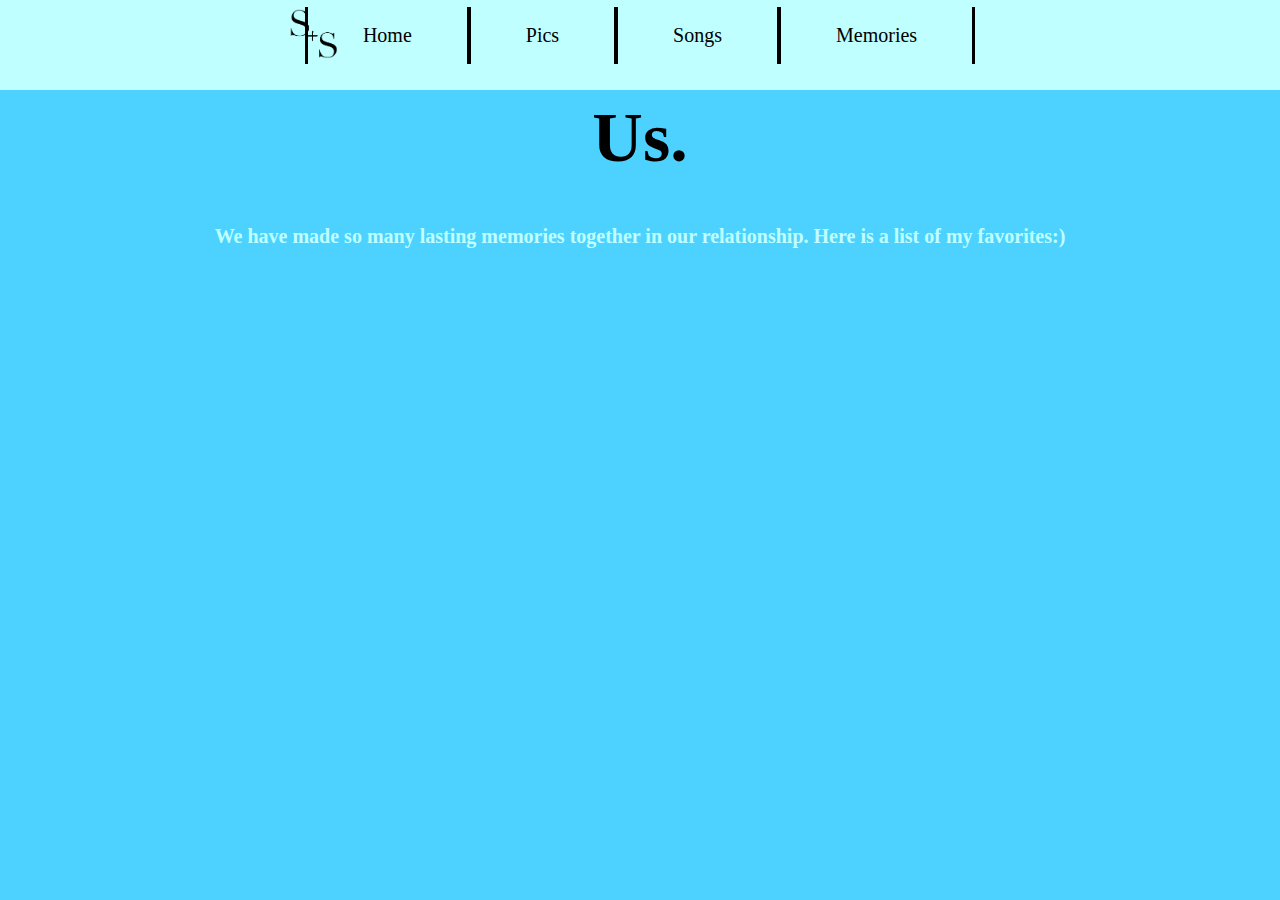
==== memories.html @ ec157038 "Add files via upload" ====
<!DOCTYPE html>
<html>
  <head>
    <link rel="stylesheet" href="styles.css">
    <link rel="apple-touch-icon" sizes="180x180" href="apple-touch-icon.png">
    <link rel="icon" type="image/png" sizes="32x32" href="favicon-32x32.png">
    <link rel="icon" type="image/png" sizes="16x16" href="favicon-16x16.png">
    <link rel="manifest" href="site.webmanifest">
    <link rel="mask-icon" href="safari-pinned-tab.svg" color="#5bbad5">
    <meta name="apple-mobile-web-app-title" content="Us">
    <meta name="application-name" content="Us">
    <meta name="msapplication-TileColor" content="#fcf9f8">
    <meta charset = "utf-8">
    <meta name = "viewport" content="width=device-width, initial-scale=1">
    <title>Memories</title>  
  </head>

  <body>
    <div class="rectangle"></div>
    <img src="Logo.png" class="logo" width="50" height="50"> </image>
    <a name="button" href="index.html">Home</a>
    <a name="button" href="pics.html">Pics</a>
    <a name="button" href="music.html">Songs</a>
    <a name="button" href="memories.html">Memories</a>
    <h1>Us.</h1>
    <h5>We have made so many lasting memories together in our relationship. Here is a list of my favorites:)</h5>
  </body>

</html>
---- styles.css ----
@media only screen and (max-width: 999px){
 .rectangle {
   position: absolute;
   z-index: -1;
   top: 0;
   width: 100%;
   height: 65px;
   background: #bfffff;
}
  body {
   margin: 0;
   background-color: #4dd2ff;
   text-align: center;
}

  @keyframes fadeAnimation{
   from{
     opacity: 0;
   }
   to{
     opacity: 1;
   }
}
  a:link {
   top: 10px;
   left: 30px;
   position: relative;
   color: black;
   border-style: solid;
  
   border-bottom-style: hidden;
   border-top-style: hidden;
   border-right-style: hidden;
   padding: 11px 16px; 
   border-width: 1px;

   text-align: center;
   font-size: 19px;
   text-decoration: none;
   display: inline-block;
}

  a:hover, a:active {
   top: 10px;
   left: 30px;
   position: relative;
   background-color: #4dd2ff;
   color: white;
   border-style: solid;
   
   border-bottom-style: hidden;
   border-top-style: hidden;
   border-right-style: hidden;
   padding: 11px 16px;
   border-width: 1px;
  
   text-align: center;
   font-size: 19px;
   text-decoration: none;
   display: inline-block;
}

 h1 {
   text-align: center;
   color: black;
   font-size: 70px;
}
  h5 {
   position: static;
   text-align: center;
   color: #bfffff;
   font-size: 20px;
   padding-left: 4px;
   padding-right: 4px;
   animation: fadeAnimation .65s ease-in;
}

  a.music {
   left: 5px;
   background-color: #bfffff;
   padding: 10px 20px;
   border-style: hidden;
   color: black;
   border-radius: 55px;
   animation: fadeAnimation 1.5s ease-in;
}

  a.music:hover {
   margin: 2px;
   background-color: #80dfff;
   padding: 10px 20px;
   border-style: hidden;
   color: white;
   border-radius: 55px;
}

  .logo{
   position: absolute;
   width: 40px; 
   height: 40px;
   top: 1.6%;
   left: 3.1%; 
}
}

@media only screen and (min-width: 1000px){
.rectangle {
  position: absolute;
  z-index: -1;
  width: 100%;
  height: 10%;
  top: 0px;
  background: #bfffff;
}

body {
  margin: 0;
  background-color: #4dd2ff;
  text-align: center;
}
h1 {
  color: black;
  font-size: 70px;
}

h5 {
  color: #bfffff;
  font-size: 20px;
  animation: fadeAnimation .4s ease-in;
}
@keyframes fadeAnimation{
   from{
     opacity: 0;
   }
   to{
     opacity: 1;
   }
}
a:link {
  top: 10px;
  margin: -3px;
  position: relative;
  color: black;
  border-style: solid;
  
  border-bottom-style: hidden;
  border-top-style: hidden;
  padding: 17px 55px;
  
  text-align: center;
  font-size: 20px;
  text-decoration: none;
  display: inline-block;
}

a:hover, a:active {
  top: 10px;
  margin: -3px;
  position: relative;
  background-color: #4dd2ff;
  color: white;
  border-style: solid;
  
  border-bottom-style: hidden;
  border-top-style: hidden;
  padding: 17px 55px;
  
  text-align: center;
  font-size: 20px;
  text-decoration: none;
  display: inline-block;
}


a.music {
 margin: 2px;
 background-color: #bfffff;
 padding: 10px 20px;
 border-style: hidden;
 color: black;
 border-radius: 55px;
 animation: fadeAnimation .5s ease-in;
}

a.music:hover {
 margin: 2px;
 background-color: #80dfff;
 padding: 10px 20px;
 border-style: hidden;
 color: white;
 border-radius: 55px;
}
.logo{
 position: absolute;
 top: 1%;
 right: 73.5%; 
}
}
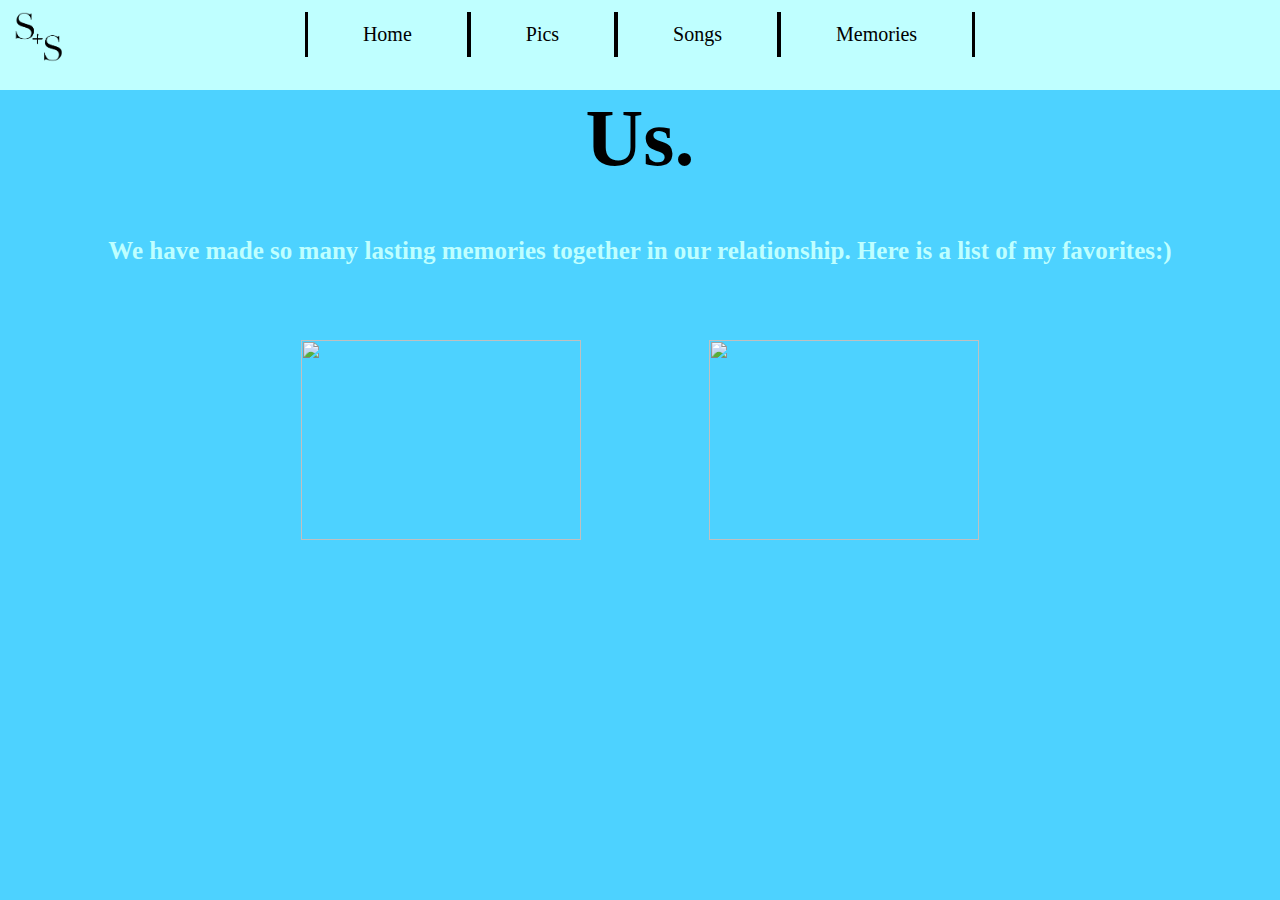
==== commit 0f005231: "Add files via upload" ====
--- a/memories.html
+++ b/memories.html
@@ -18,12 +18,15 @@
   <body>
     <div class="rectangle"></div>
     <img src="Logo.png" class="logo" width="50" height="50"> </image>
-    <a name="button" href="index.html">Home</a>
-    <a name="button" href="pics.html">Pics</a>
-    <a name="button" href="music.html">Songs</a>
-    <a name="button" href="memories.html">Memories</a>
+    <a class="button" href="index.html">Home</a>
+    <a class="button" href="pics.html">Pics</a>
+    <a class="button" href="music.html">Songs</a>
+    <a class="button" href="memories.html">Memories</a>
     <h1>Us.</h1>
     <h5>We have made so many lasting memories together in our relationship. Here is a list of my favorites:)</h5>
+    <a class="card" href="https://docs.google.com/document/d/1msllwdBxLch1_QKz0PLR0zPJLh-A8zLM3Ih3vcI9dIg/edit?usp=sharing"><img src="vday2k19Card.jpg" class="card" width="280" height="200"></a>
+    <a class="card" href="https://docs.google.com/document/d/11IZ2ujEO9v4cDkMTZ8ioUttOs-nQoMrNecEHaIe7Svg"><img src="beachCard.png" class="card" width="270" height="200">
   </body>
+    
 
 </html>--- a/styles.css
+++ b/styles.css
@@ -22,17 +22,14 @@
    }
 }
   a:link {
-   top: 10px;
-   left: 30px;
+   top: 12px;
+   left: 24px;
    position: relative;
    color: black;
-   border-style: solid;
-  
-   border-bottom-style: hidden;
-   border-top-style: hidden;
-   border-right-style: hidden;
-   padding: 11px 16px; 
-   border-width: 1px;
+   border-style: hidden;
+  
+   padding: 10px 16px; 
+   border-width: 2px;
 
    text-align: center;
    font-size: 19px;
@@ -40,19 +37,16 @@
    display: inline-block;
 }
 
-  a:hover, a:active {
-   top: 10px;
-   left: 30px;
+  a:hover, a:active, a:visited {
+   top: 12px;
+   left: 24px;
    position: relative;
    background-color: #4dd2ff;
    color: white;
-   border-style: solid;
+   border-style: hidden;
    
-   border-bottom-style: hidden;
-   border-top-style: hidden;
-   border-right-style: hidden;
-   padding: 11px 16px;
-   border-width: 1px;
+   padding: 10px 16px;
+   border-width: 2px;
   
    text-align: center;
    font-size: 19px;
@@ -76,30 +70,47 @@
 }
 
   a.music {
-   left: 5px;
-   background-color: #bfffff;
-   padding: 10px 20px;
-   border-style: hidden;
-   color: black;
-   border-radius: 55px;
-   animation: fadeAnimation 1.5s ease-in;
+    left: 0px;
+    background-color: #bfffff;
+    padding: 10px 20px;
+    border-style: hidden;
+    color: black;
+    border-radius: 55px;
+    animation: fadeAnimation 1.2s ease-in;
 }
 
   a.music:hover {
-   margin: 2px;
-   background-color: #80dfff;
-   padding: 10px 20px;
-   border-style: hidden;
-   color: white;
-   border-radius: 55px;
+    margin: 2px;
+    background-color: #80dfff;
+    padding: 10px 20px;
+    border-style: hidden;
+    color: white;
+    border-radius: 55px;
+}
+
+  a.album{
+    left: 0px;
+}
+
+ a.card{
+   border-style: hidden;
+}
+  img.albumPhoto{
+    width: 280px;
+    height: 370px;
+    animation: fadeAnimation .85s ease-in;
+}
+  img.card {
+    padding: 10px;
+    animation: fadeAnimation .85s ease-in;
 }
 
   .logo{
-   position: absolute;
-   width: 40px; 
-   height: 40px;
-   top: 1.6%;
-   left: 3.1%; 
+    position: absolute;
+    width: 40px; 
+    height: 40px;
+    top: 1.7%;
+    left: 3%; 
 }
 }
 
@@ -120,14 +131,15 @@
 }
 h1 {
   color: black;
-  font-size: 70px;
+  font-size: 80px;
 }
 
 h5 {
   color: #bfffff;
-  font-size: 20px;
+  font-size: 25px;
   animation: fadeAnimation .4s ease-in;
 }
+
 @keyframes fadeAnimation{
    from{
      opacity: 0;
@@ -137,7 +149,7 @@
    }
 }
 a:link {
-  top: 10px;
+  top: 15px;
   margin: -3px;
   position: relative;
   color: black;
@@ -145,7 +157,7 @@
   
   border-bottom-style: hidden;
   border-top-style: hidden;
-  padding: 17px 55px;
+  padding: 11px 55px;
   
   text-align: center;
   font-size: 20px;
@@ -153,24 +165,40 @@
   display: inline-block;
 }
 
-a:hover, a:active {
-  top: 10px;
+a:hover, a:active, a:visited {
+  top: 15px;
   margin: -3px;
   position: relative;
   background-color: #4dd2ff;
-  color: white;
+  color: black;
   border-style: solid;
   
   border-bottom-style: hidden;
   border-top-style: hidden;
-  padding: 17px 55px;
+  padding: 11px 55px;
   
   text-align: center;
   font-size: 20px;
   text-decoration: none;
   display: inline-block;
 }
-
+img.albumPhoto {
+ width: 280px;
+ height: 370px;
+ animation: fadeAnimation .85s ease-in;
+}
+
+img.card {
+ padding: 10px;
+ animation: fadeAnimation .85s ease-in;
+}
+
+a.album{
+ border-style: hidden;
+}
+a.card{
+   border-style: hidden;
+}
 
 a.music {
  margin: 2px;
@@ -192,7 +220,7 @@
 }
 .logo{
  position: absolute;
- top: 1%;
- right: 73.5%; 
+ top: 1.3%;
+ right: 95%; 
 }
 }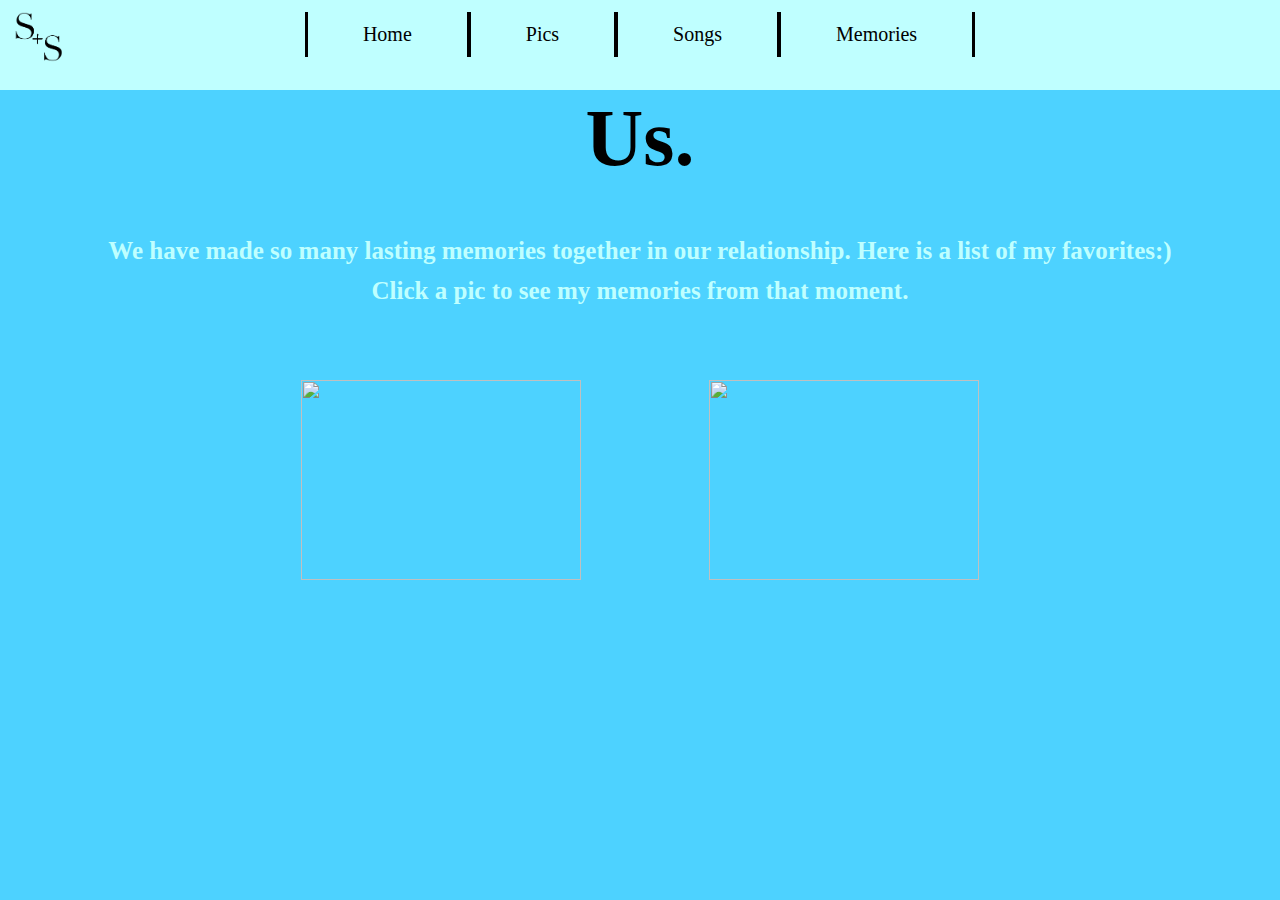
==== commit af166922: "Add files via upload" ====
--- a/memories.html
+++ b/memories.html
@@ -24,8 +24,9 @@
     <a class="button" href="memories.html">Memories</a>
     <h1>Us.</h1>
     <h5>We have made so many lasting memories together in our relationship. Here is a list of my favorites:)</h5>
+    <h5 class="memoriesHeading">Click a pic to see my memories from that moment.</h5>
     <a class="card" href="https://docs.google.com/document/d/1msllwdBxLch1_QKz0PLR0zPJLh-A8zLM3Ih3vcI9dIg/edit?usp=sharing"><img src="vday2k19Card.jpg" class="card" width="280" height="200"></a>
-    <a class="card" href="https://docs.google.com/document/d/11IZ2ujEO9v4cDkMTZ8ioUttOs-nQoMrNecEHaIe7Svg"><img src="beachCard.png" class="card" width="270" height="200">
+    <a class="card" href="https://docs.google.com/document/d/11IZ2ujEO9v4cDkMTZ8ioUttOs-nQoMrNecEHaIe7Svg"><img src="beachCard.jpg" class="card" width="270" height="200">
   </body>
     
 
--- a/styles.css
+++ b/styles.css
@@ -21,7 +21,7 @@
      opacity: 1;
    }
 }
-  a:link {
+  a:link, a:visited {
    top: 12px;
    left: 24px;
    position: relative;
@@ -37,7 +37,7 @@
    display: inline-block;
 }
 
-  a:hover, a:active, a:visited {
+  a:hover {
    top: 12px;
    left: 24px;
    position: relative;
@@ -64,9 +64,47 @@
    text-align: center;
    color: #bfffff;
    font-size: 20px;
-   padding-left: 4px;
-   padding-right: 4px;
+   margin-left: 5px;
+   margin-right: 5px;
    animation: fadeAnimation .65s ease-in;
+}
+  h5.picHeading {
+    position: static;
+    text-align: center;
+    font-size: 16px;
+    margin-top: 0px;
+    margin-left: 15px;
+    margin-right: 15px;
+    margin-bottom: -8px;
+}
+  h5.quoteTitle{
+    position: static;
+    text-align: center;
+    color: #bfffff;
+    font-size: 27px;
+    padding-top: 20px;
+    padding-left: 4px;
+    padding-right: 4px;
+    animation: fadeAnimation .75s ease-in;
+    line-height: 1%;
+    margin-top: 45px;
+}
+  h5.quote{
+    position: static;
+    text-align: center;
+    color: #bfffff;
+    font-size: 20px;
+    padding-left: 4px;
+    padding-right: 4px;
+    animation: fadeAnimation .85s ease-in;
+    margin-top: -15px;
+}
+  h5.memoriesHeading{
+    position: static;
+    text-align: center;
+    font-size: 16px;
+    margin-top: -3px;
+    margin-bottom: -17px;
 }
 
   a.music {
@@ -93,6 +131,7 @@
 }
 
  a.card{
+   left: 0px;
    border-style: hidden;
 }
   img.albumPhoto{
@@ -139,6 +178,36 @@
   font-size: 25px;
   animation: fadeAnimation .4s ease-in;
 }
+h5.quoteTitle{
+   position: static;
+   text-align: center;
+   color: #bfffff;
+   padding-top: 50px;
+   padding-left: 4px;
+   padding-right: 4px;
+   animation: fadeAnimation .75s ease-in;
+}
+
+h5.quote{
+   position: static;
+   text-align: center;
+   color: #bfffff;
+   padding-left: 4px;
+   padding-right: 4px;
+   animation: fadeAnimation .85s ease-in;
+}
+
+h5.picHeading {
+  position: static;
+  text-align: center;
+  margin-top: -30px;
+}
+
+  h5.memoriesHeading{
+    position: static;
+    text-align: center;
+    margin-top: -30px;
+}
 
 @keyframes fadeAnimation{
    from{
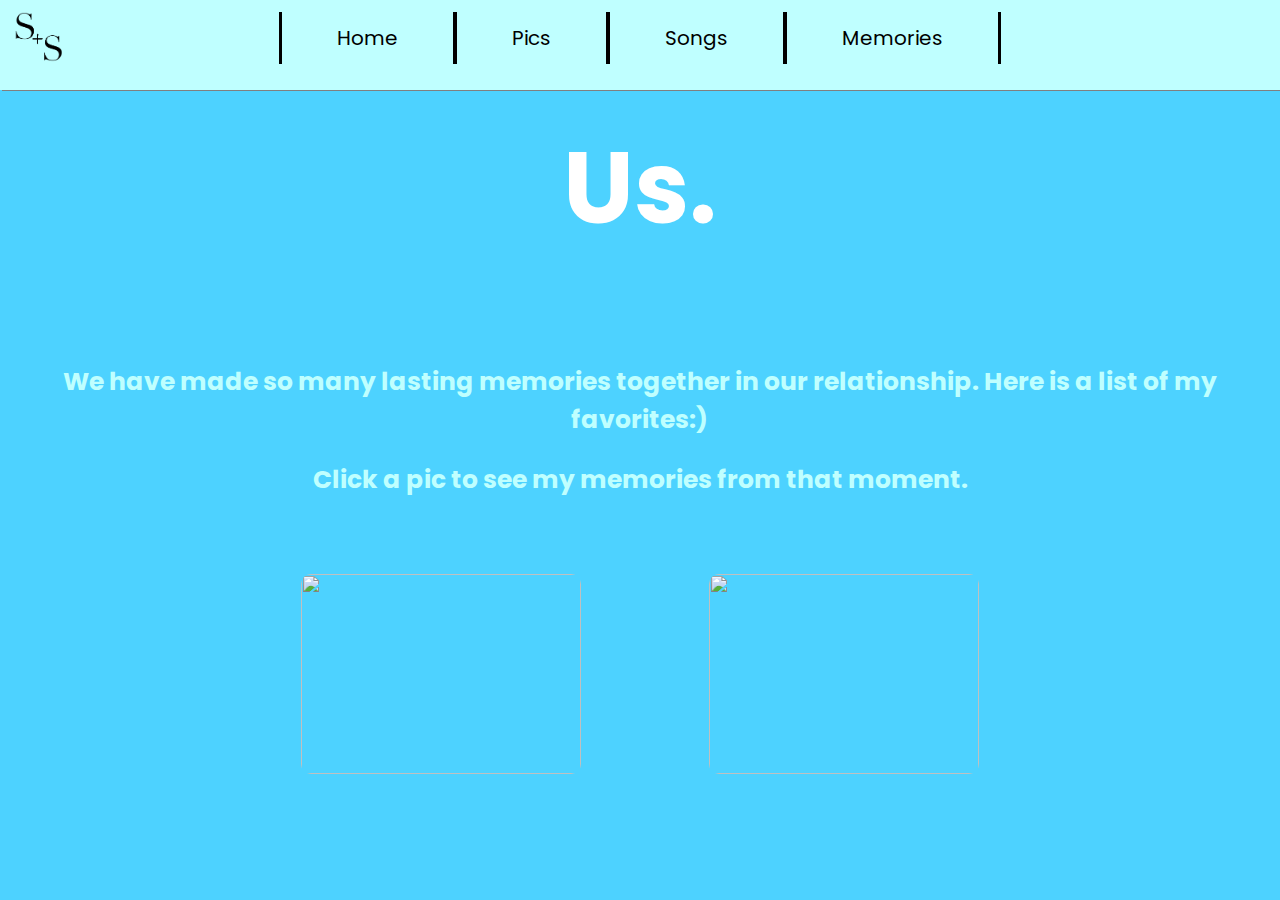
==== commit f6f200ba: "Add files via upload" ====
--- a/memories.html
+++ b/memories.html
@@ -10,6 +10,7 @@
     <meta name="apple-mobile-web-app-title" content="Us">
     <meta name="application-name" content="Us">
     <meta name="msapplication-TileColor" content="#fcf9f8">
+    <link href="https://fonts.googleapis.com/css?family=Poppins" rel="stylesheet">
     <meta charset = "utf-8">
     <meta name = "viewport" content="width=device-width, initial-scale=1">
     <title>Memories</title>  
@@ -22,11 +23,14 @@
     <a class="button" href="pics.html">Pics</a>
     <a class="button" href="music.html">Songs</a>
     <a class="button" href="memories.html">Memories</a>
+    <img src="banner.jpg" class="mobileBanner">
     <h1>Us.</h1>
+    <div class="memoriesPageCard"></div>
     <h5>We have made so many lasting memories together in our relationship. Here is a list of my favorites:)</h5>
+    <hr class="divider"></hr>
     <h5 class="memoriesHeading">Click a pic to see my memories from that moment.</h5>
-    <a class="card" href="https://docs.google.com/document/d/1msllwdBxLch1_QKz0PLR0zPJLh-A8zLM3Ih3vcI9dIg/edit?usp=sharing"><img src="vday2k19Card.jpg" class="card" width="280" height="200"></a>
-    <a class="card" href="https://docs.google.com/document/d/11IZ2ujEO9v4cDkMTZ8ioUttOs-nQoMrNecEHaIe7Svg"><img src="beachCard.jpg" class="card" width="270" height="200">
+    <a class="card" href="https://www.dropbox.com/s/odoih5wt3suzczx/ValentinesDay2019.JPG?dl=0"><img src="vday2k19Card.jpg" class="card" width="280" height="200"></a>
+    <a class="card" href="https://www.dropbox.com/s/7hbrnc2okn905uv/Beach.jpg?dl=0"><img src="beachCard.jpg" class="card" width="270" height="200">
   </body>
     
 
--- a/styles.css
+++ b/styles.css
@@ -1,15 +1,52 @@
 @media only screen and (max-width: 999px){
  .rectangle {
+   position: fixed;
+   top: 10px;
+   z-index: 1;
+   width: 100%;
+   height: 45px;
+   background: #ffffff;
+   margin-bottom: -65px;
+}
+  hr.divider {
+   position: relative;
+   background-color: black;
+   width: 85%; 
+
+}    
+  div.pageCard {
+    position: absolute;
+    margin-top: -25px;
+    background-color: white;
+    z-index: -1;
+    width: 100%;
+    height: 100%;
+}
+  div.picsPageCard {
    position: absolute;
+   margin-top: -20px;
+   background-color: white;
    z-index: -1;
-   top: 0;
    width: 100%;
-   height: 65px;
-   background: #bfffff;
-}
-  body {
+   height: 200%;
+}
+  div.memoriesPageCard{
+   position: absolute;
+   margin-top: -20px;
+   background-color: white;
+   z-index: -1;
+   width: 100%;
+   height: 105%;
+}
+
+html {
+ height: 100%;
+}
+   body {
+   font-family: 'Poppins';
+   min-height: 100%;
    margin: 0;
-   background-color: #4dd2ff;
+   background-color: white;
    text-align: center;
 }
 
@@ -22,50 +59,66 @@
    }
 }
   a:link, a:visited {
-   top: 12px;
-   left: 24px;
-   position: relative;
+   z-index: 1;
+   top: 7px;
+   left: 27px;
+   position: sticky;
+   position: -webkit-sticky; /* Safari */
    color: black;
    border-style: hidden;
-  
-   padding: 10px 16px; 
-   border-width: 2px;
-
-   text-align: center;
-   font-size: 19px;
+   padding: 10px 10px; 
+   text-align: center;
+   font-size: 18px;
    text-decoration: none;
    display: inline-block;
 }
 
   a:hover {
-   top: 12px;
-   left: 24px;
-   position: relative;
-   background-color: #4dd2ff;
-   color: white;
+   z-index: 1;
+   top: 7px;
+   left: 27px;
+   position: sticky;
+   position: -webkit-sticky; /* Safari */
+   color: black;
    border-style: hidden;
-   
-   padding: 10px 16px;
-   border-width: 2px;
-  
-   text-align: center;
-   font-size: 19px;
+   padding: 10px 10px; 
+   text-align: center;
+   font-size: 20px;
    text-decoration: none;
    display: inline-block;
 }
 
  h1 {
    text-align: center;
-   color: black;
-   font-size: 70px;
-}
+   z-index: -6;
+   color: white;
+   margin-top: -160px;
+   margin-bottom: 80px;
+   font-size: 80px;
+   animation: fadeAnimation .55s ease-in;
+}
+
+  img.mobileBanner{
+    z-index: -6;
+    position: -webkit-sticky; /* Safari */
+    position: sticky;
+    top: 0;
+    margin-top: -60px;
+    width: 100%;
+    height: 230px;
+    animation: fadeAnimation .55s ease-in;
+}
+
+  img.desktopBanner{
+    display: none;
+  }
   h5 {
    position: static;
    text-align: center;
-   color: #bfffff;
-   font-size: 20px;
-   margin-left: 5px;
-   margin-right: 5px;
+   color: black;
+   font-size: 24px;
+   margin-left: 45px;
+   margin-right: 45px;
    animation: fadeAnimation .65s ease-in;
 }
   h5.picHeading {
@@ -73,14 +126,14 @@
     text-align: center;
     font-size: 16px;
     margin-top: 0px;
-    margin-left: 15px;
-    margin-right: 15px;
-    margin-bottom: -8px;
+    margin-left: 40px;
+    margin-right: 40px;
+    margin-bottom: 5px;
+    animation: fadeAnimation .85s ease-in;
 }
   h5.quoteTitle{
     position: static;
     text-align: center;
-    color: #bfffff;
     font-size: 27px;
     padding-top: 20px;
     padding-left: 4px;
@@ -92,7 +145,6 @@
   h5.quote{
     position: static;
     text-align: center;
-    color: #bfffff;
     font-size: 20px;
     padding-left: 4px;
     padding-right: 4px;
@@ -103,23 +155,26 @@
     position: static;
     text-align: center;
     font-size: 16px;
-    margin-top: -3px;
-    margin-bottom: -17px;
+    margin-left: 40px;
+    margin-right: 40px;
+    margin-top: 40px;
+    margin-bottom: -5px;
+    animation: fadeAnimation .75s ease-in;
 }
 
   a.music {
     left: 0px;
-    background-color: #bfffff;
+    background-color: #eaecef;
     padding: 10px 20px;
     border-style: hidden;
     color: black;
     border-radius: 55px;
-    animation: fadeAnimation 1.2s ease-in;
+    animation: fadeAnimation 1.1s ease-in;
 }
 
   a.music:hover {
     margin: 2px;
-    background-color: #80dfff;
+    background-color: #e0e2e5;
     padding: 10px 20px;
     border-style: hidden;
     color: white;
@@ -137,19 +192,26 @@
   img.albumPhoto{
     width: 280px;
     height: 370px;
-    animation: fadeAnimation .85s ease-in;
+    border-radius: 4px;
+    box-shadow: 0 4px 8px 0 rgba(0, 0, 0, 0.2), 0 6px 20px 0 rgba(0, 0, 0, 0.19);
+    animation: fadeAnimation 1.0s ease-in;
 }
   img.card {
     padding: 10px;
-    animation: fadeAnimation .85s ease-in;
+    border-radius: 18px;
+    box-shadow: 0 4px 8px 0 rgba(0, 0, 0, 0.2), 0 6px 20px 0 rgba(0, 0, 0, 0.19);
+    animation: fadeAnimation 1.0s ease-in;
 }
 
   .logo{
-    position: absolute;
-    width: 40px; 
-    height: 40px;
-    top: 1.7%;
-    left: 3%; 
+    position: sticky;
+    position: -webkit-sticky; /* Safari */
+    z-index: 1;
+    width: 35px; 
+    height: 35px;
+    margin-top: 0px;
+    margin-left: -20px;
+    top: 14px;
 }
 }
 
@@ -161,16 +223,37 @@
   height: 10%;
   top: 0px;
   background: #bfffff;
+  box-shadow: 2px 1px grey;
 }
 
 body {
+  font-family: 'Poppins';
   margin: 0;
   background-color: #4dd2ff;
   text-align: center;
 }
 h1 {
-  color: black;
-  font-size: 80px;
+  color: white;
+  font-size: 100px;
+  margin-bottom: 100px;
+}
+  hr.divider {
+   visibility: hidden;
+}
+
+img.mobileBanner{
+ position: static; 
+ z-index: -1;
+ display: none;
+}
+
+img.desktopBanner{
+ visibility: hidden;
+ z-index: -1;
+ margin-top: 37px;
+ margin-bottom: -250px;
+ width: 100%;
+ height: 250px;
 }
 
 h5 {
@@ -182,7 +265,7 @@
    position: static;
    text-align: center;
    color: #bfffff;
-   padding-top: 50px;
+   padding-top: 60px;
    padding-left: 4px;
    padding-right: 4px;
    animation: fadeAnimation .75s ease-in;
@@ -191,12 +274,16 @@
 h5.quote{
    position: static;
    text-align: center;
+   margin-top: -20px;
    color: #bfffff;
    padding-left: 4px;
    padding-right: 4px;
    animation: fadeAnimation .85s ease-in;
 }
-
+h5.bottomText {
+   margin-top: 100px;
+   animation: fadeAnimation .95s ease-in;
+}
 h5.picHeading {
   position: static;
   text-align: center;
@@ -254,11 +341,14 @@
 img.albumPhoto {
  width: 280px;
  height: 370px;
+ border-radius: 4px;
+ margin-bottom: 100px;
  animation: fadeAnimation .85s ease-in;
 }
 
 img.card {
  padding: 10px;
+ border-radius: 20px;
  animation: fadeAnimation .85s ease-in;
 }
 
@@ -266,7 +356,7 @@
  border-style: hidden;
 }
 a.card{
-   border-style: hidden;
+ border-style: hidden;
 }
 
 a.music {
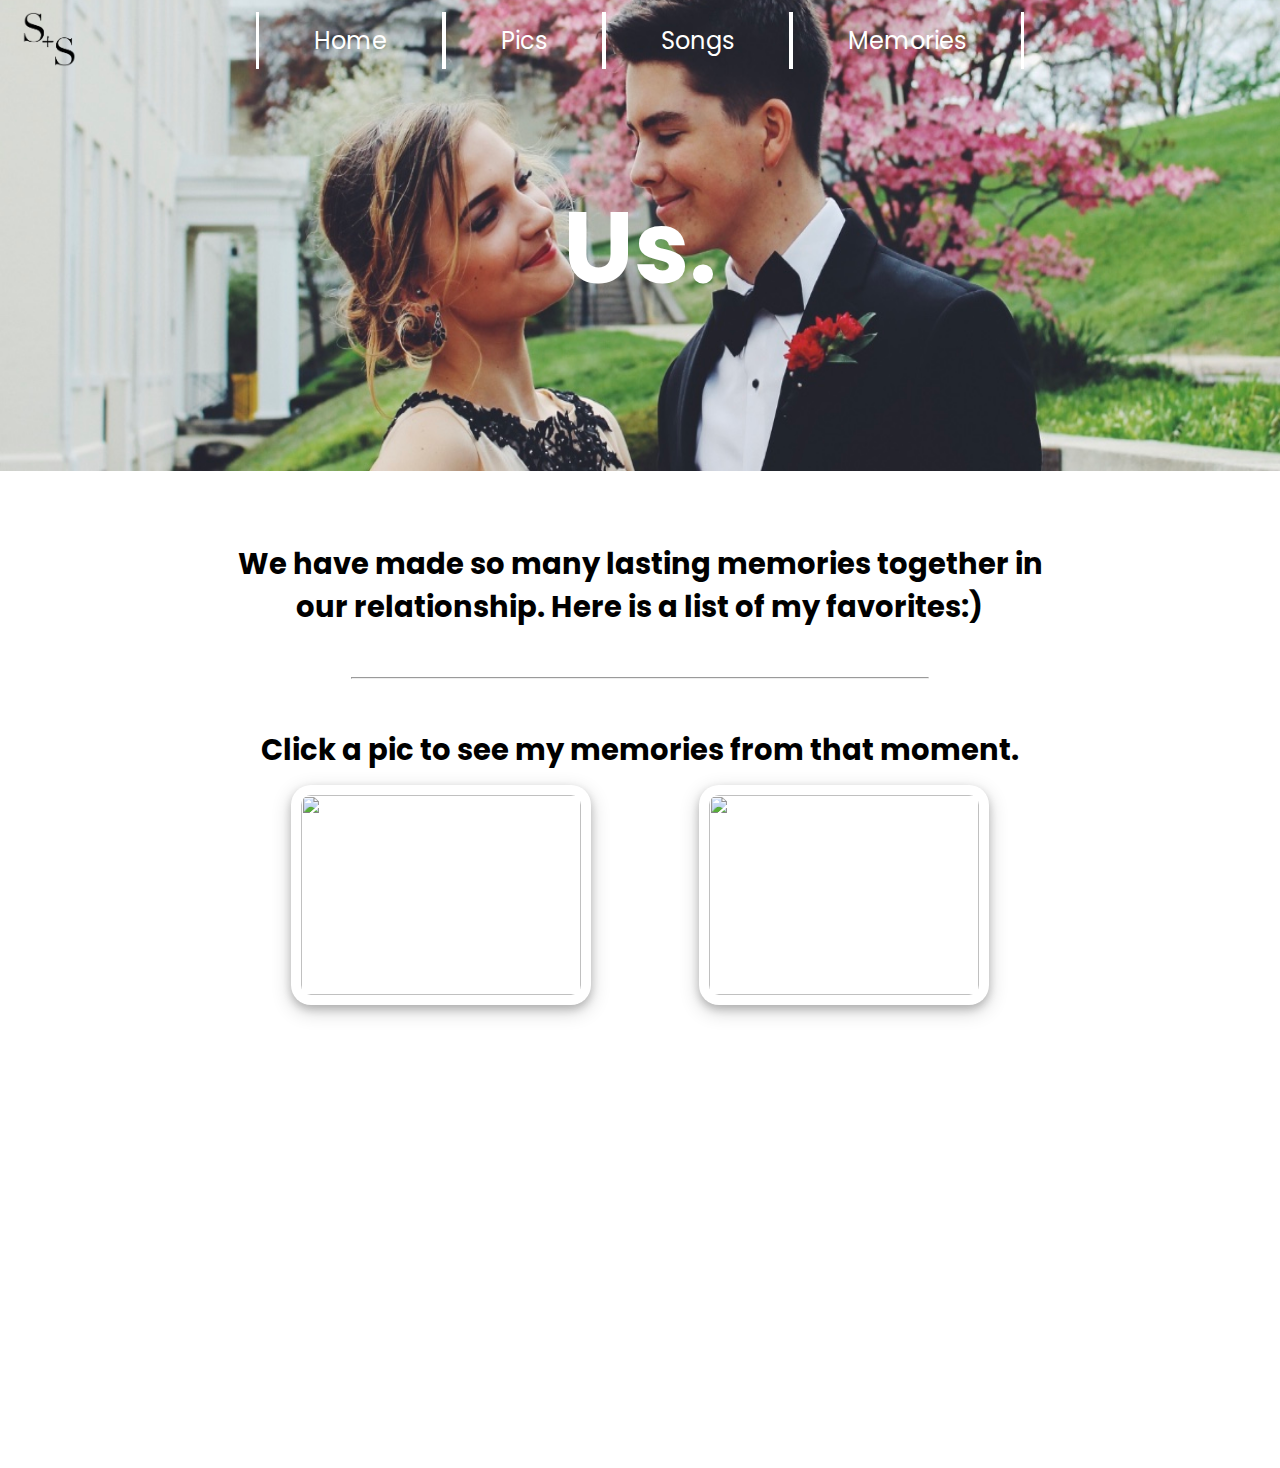
==== commit f40a3d86: "Add files via upload" ====
--- a/memories.html
+++ b/memories.html
@@ -24,6 +24,7 @@
     <a class="button" href="music.html">Songs</a>
     <a class="button" href="memories.html">Memories</a>
     <img src="banner.jpg" class="mobileBanner">
+    <img src="desktopBanner.jpg" class="desktopBanner">
     <h1>Us.</h1>
     <div class="memoriesPageCard"></div>
     <h5>We have made so many lasting memories together in our relationship. Here is a list of my favorites:)</h5>
--- a/styles.css
+++ b/styles.css
@@ -1,10 +1,11 @@
 @media only screen and (max-width: 999px){
  .rectangle {
-   position: fixed;
+   position: sticky;
+   position: -webkit-sticky; /* Safari */
    top: 10px;
-   z-index: 1;
+   z-index: -1;
    width: 100%;
-   height: 45px;
+   height: 55px;
    background: #ffffff;
    margin-bottom: -65px;
 }
@@ -60,7 +61,7 @@
 }
   a:link, a:visited {
    z-index: 1;
-   top: 7px;
+   top: 13px;
    left: 27px;
    position: sticky;
    position: -webkit-sticky; /* Safari */
@@ -75,7 +76,7 @@
 
   a:hover {
    z-index: 1;
-   top: 7px;
+   top: 10px;
    left: 27px;
    position: sticky;
    position: -webkit-sticky; /* Safari */
@@ -92,20 +93,20 @@
    text-align: center;
    z-index: -6;
    color: white;
-   margin-top: -160px;
-   margin-bottom: 80px;
+   margin-top: -180px;
+   margin-bottom: 90px;
    font-size: 80px;
    animation: fadeAnimation .55s ease-in;
 }
 
   img.mobileBanner{
     z-index: -6;
+    position: sticky;
     position: -webkit-sticky; /* Safari */
-    position: sticky;
     top: 0;
     margin-top: -60px;
     width: 100%;
-    height: 230px;
+    height: 290px;
     animation: fadeAnimation .55s ease-in;
 }
 
@@ -113,6 +114,7 @@
     display: none;
   }
   h5 {
+   z-index: 1;
    position: static;
    text-align: center;
    color: black;
@@ -211,61 +213,65 @@
     height: 35px;
     margin-top: 0px;
     margin-left: -20px;
-    top: 14px;
+    top: 18px;
 }
 }
 
 @media only screen and (min-width: 1000px){
 .rectangle {
   position: absolute;
-  z-index: -1;
+  opacity: 0;
+  z-index: 0;
   width: 100%;
   height: 10%;
-  top: 0px;
-  background: #bfffff;
+  top: 20px;
+  background: white;
   box-shadow: 2px 1px grey;
 }
 
 body {
   font-family: 'Poppins';
   margin: 0;
-  background-color: #4dd2ff;
+  background-color: white;
   text-align: center;
 }
 h1 {
   color: white;
   font-size: 100px;
-  margin-bottom: 100px;
+  margin-top: -55px;
+  margin-bottom: 220px;
 }
   hr.divider {
-   visibility: hidden;
+   position: relative;
+   background-color: black;
+   width: 45%; 
 }
 
 img.mobileBanner{
- position: static; 
  z-index: -1;
  display: none;
 }
 
 img.desktopBanner{
- visibility: hidden;
+ position: sticky;
  z-index: -1;
- margin-top: 37px;
+ margin-top: -100px;
  margin-bottom: -250px;
  width: 100%;
- height: 250px;
+ height: 520px;
 }
 
 h5 {
-  color: #bfffff;
-  font-size: 25px;
+  color: black;
+  font-size: 29px;
+  margin-right: 220px;
+  margin-left: 220px;
   animation: fadeAnimation .4s ease-in;
 }
 h5.quoteTitle{
    position: static;
    text-align: center;
-   color: #bfffff;
-   padding-top: 60px;
+   color: black;
    padding-left: 4px;
    padding-right: 4px;
    animation: fadeAnimation .75s ease-in;
@@ -275,7 +281,7 @@
    position: static;
    text-align: center;
    margin-top: -20px;
-   color: #bfffff;
+   color: black;
    padding-left: 4px;
    padding-right: 4px;
    animation: fadeAnimation .85s ease-in;
@@ -293,7 +299,8 @@
   h5.memoriesHeading{
     position: static;
     text-align: center;
-    margin-top: -30px;
+    margin-top: 50px;
+    margin-bottom: -10px;
 }
 
 @keyframes fadeAnimation{
@@ -308,7 +315,23 @@
   top: 15px;
   margin: -3px;
   position: relative;
-  color: black;
+  color: white;
+  border-style: solid;
+  border-bottom-style: hidden;
+  border-top-style: hidden;
+  padding: 11px 55px;
+  
+  text-align: center;
+  font-size: 24px;
+  text-decoration: none;
+  display: inline-block;
+}
+
+a:hover, a:active, a:visited {
+  top: 15px;
+  margin: -3px;
+  position: relative;
+  color: white;
   border-style: solid;
   
   border-bottom-style: hidden;
@@ -316,25 +339,7 @@
   padding: 11px 55px;
   
   text-align: center;
-  font-size: 20px;
-  text-decoration: none;
-  display: inline-block;
-}
-
-a:hover, a:active, a:visited {
-  top: 15px;
-  margin: -3px;
-  position: relative;
-  background-color: #4dd2ff;
-  color: black;
-  border-style: solid;
-  
-  border-bottom-style: hidden;
-  border-top-style: hidden;
-  padding: 11px 55px;
-  
-  text-align: center;
-  font-size: 20px;
+  font-size: 27px;
   text-decoration: none;
   display: inline-block;
 }
@@ -342,6 +347,7 @@
  width: 280px;
  height: 370px;
  border-radius: 4px;
+ box-shadow: 0 4px 8px 0 rgba(0, 0, 0, 0.2), 0 6px 20px 0 rgba(0, 0, 0, 0.19);
  margin-bottom: 100px;
  animation: fadeAnimation .85s ease-in;
 }
@@ -349,6 +355,7 @@
 img.card {
  padding: 10px;
  border-radius: 20px;
+ box-shadow: 0 4px 8px 0 rgba(0, 0, 0, 0.2), 0 6px 20px 0 rgba(0, 0, 0, 0.19);
  animation: fadeAnimation .85s ease-in;
 }
 
@@ -361,7 +368,7 @@
 
 a.music {
  margin: 2px;
- background-color: #bfffff;
+ background-color: #eaecef;
  padding: 10px 20px;
  border-style: hidden;
  color: black;
@@ -371,7 +378,7 @@
 
 a.music:hover {
  margin: 2px;
- background-color: #80dfff;
+ background-color: #eeecef;
  padding: 10px 20px;
  border-style: hidden;
  color: white;
@@ -379,7 +386,34 @@
 }
 .logo{
  position: absolute;
- top: 1.3%;
- right: 95%; 
+ width: 55px; 
+ height: 55px;
+ top: 12px;
+ left: 22px; 
+}
+
+div.pageCard {
+    position: absolute;
+    margin-top: -25px;
+    background-color: white;
+    z-index: -1;
+    width: 100%;
+    height: 100%;
+}
+  div.picsPageCard {
+   position: absolute;
+   margin-top: -20px;
+   background-color: white;
+   z-index: -1;
+   width: 100%;
+   height: 200%;
+}
+  div.memoriesPageCard{
+   position: absolute;
+   margin-top: -20px;
+   background-color: white;
+   z-index: -1;
+   width: 100%;
+   height: 105%;
 }
 }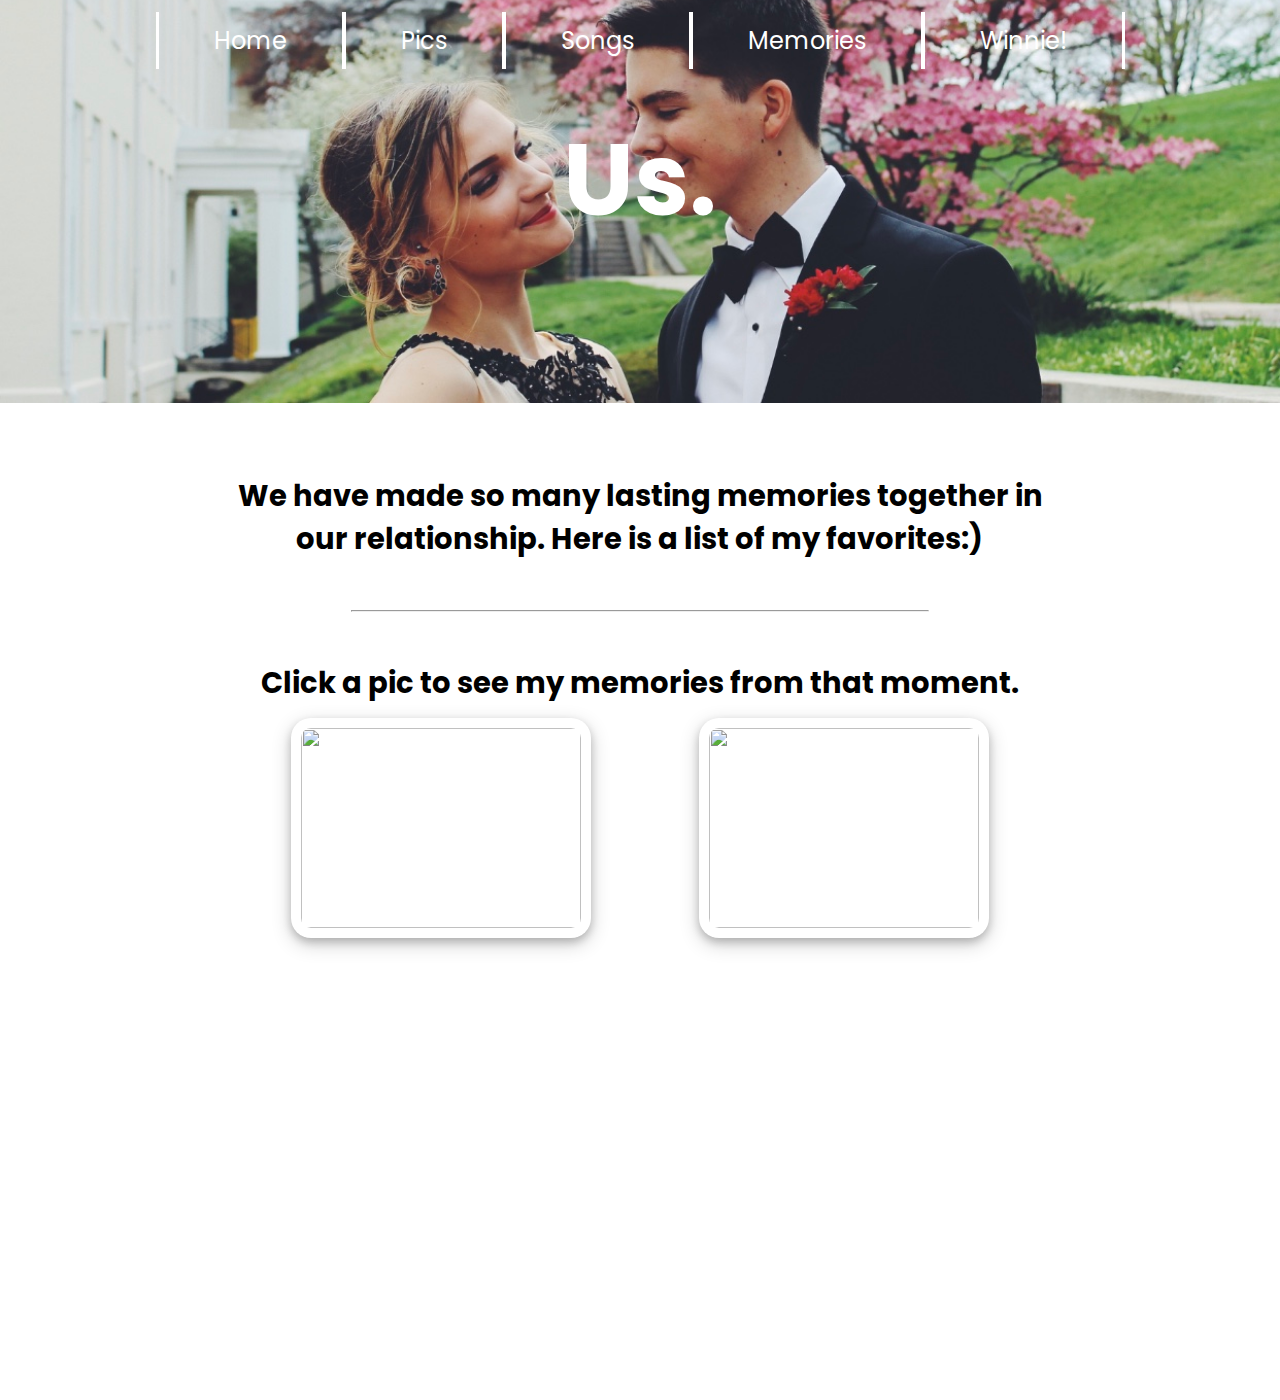
==== commit 542426c7: "Add files via upload" ====
--- a/memories.html
+++ b/memories.html
@@ -18,11 +18,11 @@
 
   <body>
     <div class="rectangle"></div>
-    <img src="Logo.png" class="logo" width="50" height="50"> </image>
     <a class="button" href="index.html">Home</a>
     <a class="button" href="pics.html">Pics</a>
     <a class="button" href="music.html">Songs</a>
     <a class="button" href="memories.html">Memories</a>
+    <a name="button" href="winnie.html">Winnie!</a>
     <img src="banner.jpg" class="mobileBanner">
     <img src="desktopBanner.jpg" class="desktopBanner">
     <h1>Us.</h1>
@@ -30,8 +30,8 @@
     <h5>We have made so many lasting memories together in our relationship. Here is a list of my favorites:)</h5>
     <hr class="divider"></hr>
     <h5 class="memoriesHeading">Click a pic to see my memories from that moment.</h5>
-    <a class="card" href="https://www.dropbox.com/s/odoih5wt3suzczx/ValentinesDay2019.JPG?dl=0"><img src="vday2k19Card.jpg" class="card" width="280" height="200"></a>
-    <a class="card" href="https://www.dropbox.com/s/7hbrnc2okn905uv/Beach.jpg?dl=0"><img src="beachCard.jpg" class="card" width="270" height="200">
+    <a class="card" href="https://www.dropbox.com/s/odoih5wt3suzczx/ValentinesDay2019.JPG?dl=0" target="_blank"><img src="vday2k19Card.jpg" class="card" width="280" height="200"></a>
+    <a class="card" href="https://www.dropbox.com/s/7hbrnc2okn905uv/Beach.jpg?dl=0" target="_blank"><img src="beachCard.jpg" class="card" width="270" height="200">
   </body>
     
 
--- a/styles.css
+++ b/styles.css
@@ -13,7 +13,7 @@
    position: relative;
    background-color: black;
    width: 85%; 
-
+   animation: fadeAnimation .7s ease-in;
 }    
   div.pageCard {
     position: absolute;
@@ -62,16 +62,17 @@
   a:link, a:visited {
    z-index: 1;
    top: 13px;
-   left: 27px;
+   left: 0px;
    position: sticky;
    position: -webkit-sticky; /* Safari */
    color: black;
    border-style: hidden;
-   padding: 10px 10px; 
+   padding: 9px 9px; 
    text-align: center;
    font-size: 18px;
    text-decoration: none;
    display: inline-block;
+   animation: fadeAnimation .7s ease-in;
 }
 
   a:hover {
@@ -90,15 +91,28 @@
 }
 
  h1 {
+   font-weight: 100;
    text-align: center;
    z-index: -6;
    color: white;
-   margin-top: -180px;
+   margin-top: -190px;
    margin-bottom: 90px;
-   font-size: 80px;
-   animation: fadeAnimation .55s ease-in;
-}
-
+   font-size: 5.5rem;
+   animation: headingAnimation 0.75s ease-in;
+}
+@keyframes headingAnimation {
+   from {
+    opacity: 0;
+    margin-top: -180px;
+    margin-bottom: 80px;
+}
+
+   to {
+    opacity: 1;
+    margin-top: -190px;
+    margin-bottom: 90px;
+}
+}
   img.mobileBanner{
     z-index: -6;
     position: sticky;
@@ -106,8 +120,8 @@
     top: 0;
     margin-top: -60px;
     width: 100%;
-    height: 290px;
-    animation: fadeAnimation .55s ease-in;
+    height: 35%;
+    animation: fadeAnimation .75s ease-in;
 }
 
   img.desktopBanner{
@@ -121,7 +135,7 @@
    font-size: 24px;
    margin-left: 45px;
    margin-right: 45px;
-   animation: fadeAnimation .65s ease-in;
+   animation: fadeAnimation 1.1s ease-in;
 }
   h5.picHeading {
     position: static;
@@ -131,7 +145,7 @@
     margin-left: 40px;
     margin-right: 40px;
     margin-bottom: 5px;
-    animation: fadeAnimation .85s ease-in;
+    animation: fadeAnimation .9s ease-in;
 }
   h5.quoteTitle{
     position: static;
@@ -140,7 +154,7 @@
     padding-top: 20px;
     padding-left: 4px;
     padding-right: 4px;
-    animation: fadeAnimation .75s ease-in;
+    animation: fadeAnimation 1.3s ease-in;
     line-height: 1%;
     margin-top: 45px;
 }
@@ -150,7 +164,7 @@
     font-size: 20px;
     padding-left: 4px;
     padding-right: 4px;
-    animation: fadeAnimation .85s ease-in;
+    animation: fadeAnimation 1.3s ease-in;
     margin-top: -15px;
 }
   h5.memoriesHeading{
@@ -161,7 +175,7 @@
     margin-right: 40px;
     margin-top: 40px;
     margin-bottom: -5px;
-    animation: fadeAnimation .75s ease-in;
+    animation: fadeAnimation 1s ease-in;
 }
 
   a.music {
@@ -212,8 +226,10 @@
     width: 35px; 
     height: 35px;
     margin-top: 0px;
-    margin-left: -20px;
+    margin-left: -12px;
+    
     top: 18px;
+   animation: fadeAnimation .7s ease-in;
 }
 }
 
@@ -258,7 +274,8 @@
  margin-top: -100px;
  margin-bottom: -250px;
  width: 100%;
- height: 520px;
+ height: 55%;
+ animation: fadeAnimation .7s ease-in;
 }
 
 h5 {
@@ -266,7 +283,7 @@
   font-size: 29px;
   margin-right: 220px;
   margin-left: 220px;
-  animation: fadeAnimation .4s ease-in;
+  animation: fadeAnimation .8s ease-in;
 }
 h5.quoteTitle{
    position: static;
